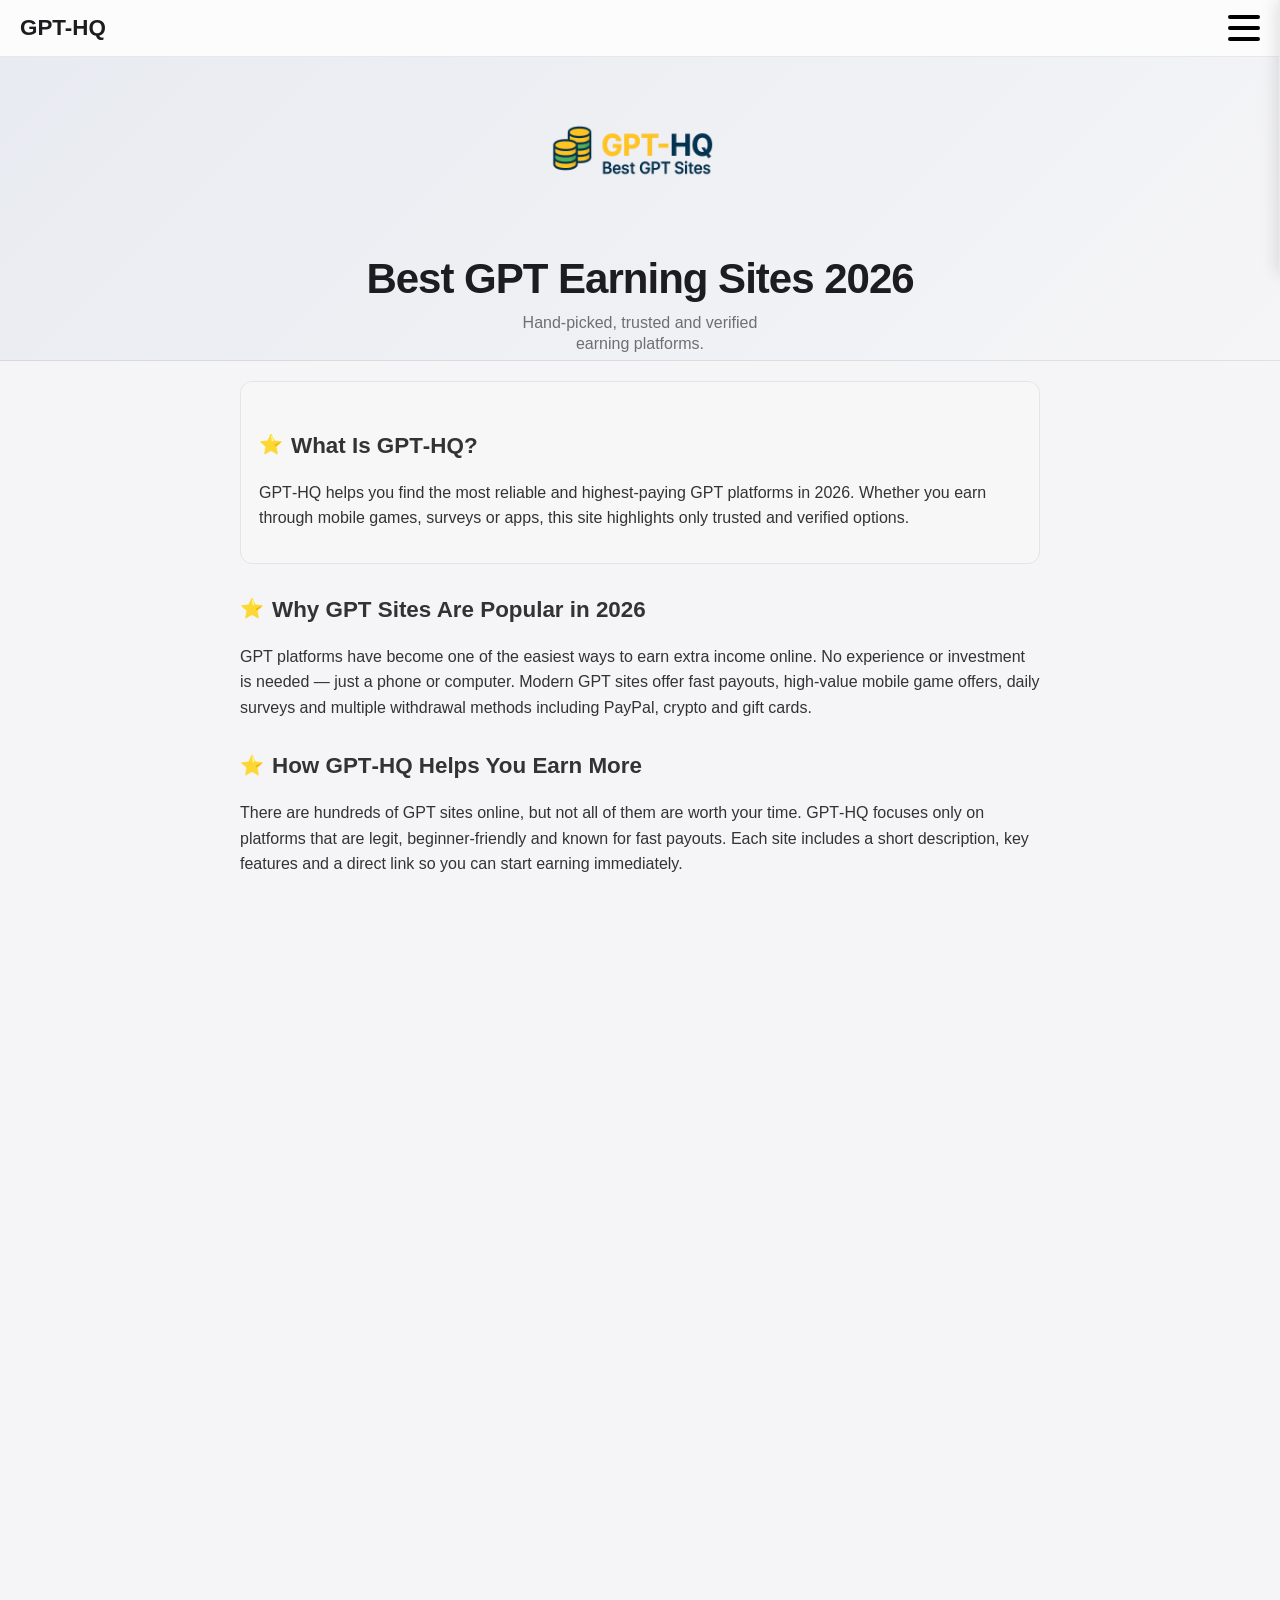
==== index.html @ 4a815fe9 "Update index.html" ====
<!DOCTYPE html>
<html lang="en">
<head>
    <meta charset="UTF-8">
    <meta name="viewport" content="width=device-width, initial-scale=1.0">
    <title>GPT‑HQ – Best GPT Earning Sites 2026</title>

    <!-- SEO META TAGS -->
    <meta name="description" content="Discover the best GPT earning sites of 2026. Compare CashInStyle, Freecash, Gemsloot and other trusted platforms with fast payouts and high rewards.">
    <link rel="canonical" href="https://gpt-hq.org/">

    <!-- OpenGraph -->
    <meta property="og:title" content="GPT‑HQ – Best GPT Earning Sites 2026">
    <meta property="og:description" content="Hand‑picked, trusted and verified GPT platforms with fast payouts and high earning potential.">
    <meta property="og:image" content="https://gpt-hq.org/og-image.PNG">
    <meta property="og:url" content="https://gpt-hq.org/">
    <meta property="og:type" content="website">
    <meta property="og:site_name" content="GPT‑HQ">

    <!-- Twitter / X Card -->
    <meta name="twitter:card" content="summary_large_image">
    <meta name="twitter:title" content="GPT‑HQ – Best GPT Earning Sites 2026">
    <meta name="twitter:description" content="Compare the top GPT earning platforms and start earning today.">
    <meta name="twitter:image" content="https://gpt-hq.org/og-image.PNG">

    <!-- Counter.dev -->
    <script src="https://cdn.counter.dev/script.js"
            data-id="80669e69-a00f-4d47-b67e-f3dfccd90e70"
            data-utcoffset="2"></script>

    <link rel="stylesheet" href="style.css?v=9999">
</head>

<body>

<!-- MOBILE NAV -->
<div class="mobile-nav">
    <div class="nav-header">
        <span class="nav-title">
            <a href="/" style="text-decoration: none; color: inherit;">GPT-HQ</a>
        </span>
        <div class="hamburger" id="hamburger" onclick="toggleMenu()">
            <span></span><span></span><span></span>
        </div>
    </div>

    <div id="sideMenu" class="side-menu">
        <a href="/#sites">Sites</a>
        <a href="/trackingsetup/">Tracking Setup</a>
        <a href="/faq/">FAQ</a>
        <a href="/contact/">Contact</a>
    </div>
</div>


<!-- HEADER -->
<header class="site-header">
    <img src="logo.PNG" alt="GPT-HQ Logo" class="site-logo" width="180" height="180">
    <h1>Best GPT Earning Sites 2026</h1>
    <p>Hand‑picked, trusted and verified earning platforms.</p>
</header>

<section class="seo-text">

    <div class="seo-box">
        <h2>What Is GPT‑HQ?</h2>
        <p>GPT‑HQ helps you find the most reliable and highest‑paying GPT platforms in 2026. Whether you earn through mobile games, surveys or apps, this site highlights only trusted and verified options.</p>
    </div>

    <h2>Why GPT Sites Are Popular in 2026</h2>
    <p>GPT platforms have become one of the easiest ways to earn extra income online. No experience or investment is needed — just a phone or computer. Modern GPT sites offer fast payouts, high‑value mobile game offers, daily surveys and multiple withdrawal methods including PayPal, crypto and gift cards.</p>

    <h2>How GPT‑HQ Helps You Earn More</h2>
    <p>There are hundreds of GPT sites online, but not all of them are worth your time. GPT‑HQ focuses only on platforms that are legit, beginner‑friendly and known for fast payouts. Each site includes a short description, key features and a direct link so you can start earning immediately.</p>

    <h2>Maximize Your Earnings</h2>
    <p>Mobile game offers are the highest‑paying method in 2026. To ensure accurate tracking and avoid missing rewards, check out the <a href="/trackingsetup/">Tracking Setup Guide</a> for iPhone, Android and PC.</p>

</section>


<!-- PLATFORM LIST -->

<section class="platforms" id="sites">


    <!-- CASHINSTYLE -->
    <div class="platform">
        <div class="platform-badge">1</div>
        <div class="favourite-badge">Favourite</div>
        <div class="platform-header">
            <img src="cashinstyle.webp" class="platform-logo" alt="CashInStyle logo" width="120" height="120" loading="lazy">
            <h2>CashInStyle</h2>
        </div>
        <div class="stars">★★★★★ (5/5)</div>
        <p>CashInStyle is a modern GPT platform where users earn money by completing surveys, apps and games.</p>
        <ul>
            <li>Fast payouts — within 24 hours</li>
            <li>Industry-Leading Offerwall Rates</li>
            <li>Low $2 cashout</li>
            <li>PayPal, crypto, gift cards</li>
            <li>Backed by an Active and Supportive Discord Community</li>
        </ul>
        <a href="https://cashinstyle.com/?ref=Kinu" class="cta" target="_blank">Start Earning</a>
    </div>

    <!-- GEMSLOOT -->
    <div class="platform">
        <div class="platform-badge">2</div>
        <div class="platform-header">
            <img src="gemsloot.webp" class="platform-logo" alt="Gemsloot logo" width="120" height="120" loading="lazy">
            <h2>Gemsloot</h2>
        </div>
        <div class="stars">★★★★☆ (4/5)</div>
        <p>Gemsloot offers smooth UI, instant withdrawals and strong earning options.</p>
        <ul>
            <li>Instant withdrawals</li>
            <li>Low $1 cashout threshold</li>
            <li>Surveys, offerwalls & games</li>
            <li>PayPal, crypto, gift cards</li>
        </ul>
        <a href="https://gemsloot.com/?aff=Kinu" class="cta" target="_blank">Start Earning</a>
    </div>

    <!-- EARNLAB -->
    <div class="platform">
        <div class="platform-badge">3</div>
        <div class="favourite-badge" style="background: var(--accent); color: #fff;">+ $0.25 Bonus</div>
        <div class="platform-header">
            <img src="earnlab.webp" class="platform-logo" alt="EarnLab logo" width="120" height="120" loading="lazy">
            <h2>EarnLab</h2>
        </div>
        <div class="stars">★★★★☆ (4/5)</div>
        <p>EarnLab is a clean and modern GPT platform offering fast payouts, reliable tracking and a wide range of earning options.</p>
        <ul>
            <li>$2.50 minimum cashout</li>
            <li>Instant PayPal after first review</li>
            <li>Surveys, apps, offerwalls & boxes</li>
            <li>VIP bonuses for active users</li>
        </ul>
        <a href="https://earnlab.com/r/kinu" class="cta" target="_blank">Start Earning</a>
    </div>

    <!-- FREECASH -->
    <div class="platform">
        <div class="platform-badge">4</div>
        <div class="platform-header">
            <img src="freecash.webp" class="platform-logo" alt="Freecash logo" width="120" height="120" loading="lazy">
            <h2>Freecash</h2>
        </div>
        <div class="stars">★★★★☆ (4/5)</div>
        <p>Freecash is one of the most popular GPT platforms with extremely fast payouts.</p>
        <ul>
            <li>Cashout from just $0.25 in crypto</li>
            <li>Extremely fast — often instant</li>
            <li>Surveys, offers & app installs</li>
            <li>PayPal, Bitcoin, gift cards & more</li>
        </ul>
        <a href="https://freecash.com/r/EXVGN" class="cta" target="_blank">Start Earning</a>
    </div>

    <!-- SPLITDROP -->
    <div class="platform">
        <div class="platform-badge">5</div>
        <div class="platform-header">
            <img src="splitdrop.webp" class="platform-logo" alt="SplitDrop logo" width="120" height="120" loading="lazy">
            <h2>SplitDrop</h2>
        </div>
        <div class="stars">★★★★☆ (4/5)</div>
        <p>SplitDrop rewards users for completing surveys and offerwall tasks with low cashout limits.</p>
        <ul>
            <li>Low cashout threshold</li>
            <li>Surveys & offerwall tasks</li>
            <li>Fast payout processing</li>
            <li>Crypto & gift card rewards</li>
        </ul>
        <a href="https://splitdrop.com/home.html?friend=130186" class="cta" target="_blank">Start Earning</a>
    </div>

    <!-- REWARDXP -->
    <div class="platform">
        <div class="platform-badge">6</div>
        <div class="platform-header">
            <img src="rewardxp.webp" class="platform-logo" alt="RewardXP logo" width="120" height="120" loading="lazy">
            <h2>RewardXP</h2>
        </div>
        <div class="stars">★★★★☆ (4/5)</div>
        <p>RewardXP is a trusted GPT site focused on gaming rewards, surveys and fast crypto payouts.</p>
        <ul>
            <li>Best for gaming & app offers</li>
            <li>Fast crypto payouts</li>
            <li>Low $5 cashout threshold</li>
            <li>PayPal, Bitcoin, gift cards</li>
        </ul>
        <a href="https://www.rewardxp.com/join/1414432" class="cta" target="_blank">Start Earning</a>
    </div>

    <!-- GAIN.GG -->
    <div class="platform">
        <div class="platform-badge">7</div>
        <div class="platform-header">
            <img src="gaingg.webp" class="platform-logo" alt="Gain.gg logo" width="120" height="120" loading="lazy">
            <h2>Gain.gg</h2>
        </div>
        <div class="stars">★★★★☆ (4/5)</div>
        <p>Gain.gg is a long‑running GPT platform known for stable earnings and fast crypto payouts.</p>
        <ul>
            <li>Established & trusted since 2018</li>
            <li>Instant crypto withdrawals</li>
            <li>Surveys, offerwalls & referrals</li>
            <li>Bitcoin, Ethereum, gift cards</li>
        </ul>
        <a href="https://gain.gg/r/115600191155965118631" class="cta" target="_blank">Start Earning</a>
    </div>

    <!-- SPARKVEY -->
    <div class="platform">
        <div class="platform-badge">8</div>
        <div class="platform-header">
            <img src="sparkvey.webp" class="platform-logo" alt="Sparkvey logo" width="120" height="120" loading="lazy">
            <h2>Sparkvey</h2>
        </div>
        <div class="stars">★★★☆☆ (3/5)</div>
        <p>Sparkvey is a growing GPT platform with 11 offerwalls, a very low cashout threshold and a wide range of payout options.</p>
        <ul>
            <li>Ultra-low $0.25 cashout</li>
            <li>Payouts within ~10 hours</li>
            <li>11 offerwalls + affiliate system</li>
            <li>PayPal, crypto, gift cards & game currencies</li>
        </ul>
        <a href="https://sparkvey.com?ref=kinu" class="cta" target="_blank">Start Earning</a>
    </div>

</section>

<!-- FOOTER -->
<footer>
    © <span id="year"></span> GPT‑HQ — All rights reserved.
    <br>
    <a href="/terms/" style="color: var(--text-muted); text-decoration: none;">Terms & Privacy</a>
</footer>

<script src="script.js" defer></script>
</body>
</html>
---- style.css ----
html, body {
    height: 100%;
}

/* GLOBAL */
html, body {
    overflow-x: hidden;
    width: 100%;
    margin: 0;
    padding: 0;
}

html { scroll-behavior: smooth; }

/* Apple color palette */
:root {
    --accent: #0071e3;
    --accent-hover: #0a84ff;
    --gold: #d4af37;

    --bg: #f5f5f7;
    --card: rgba(255,255,255,0.75);
    --text: #1d1d1f;
    --text-muted: #6e6e73;
    --border: rgba(0,0,0,0.08);
    --shadow: 0 8px 20px rgba(0,0,0,0.08);
}

body {
    margin: 0;
    font-family: -apple-system, BlinkMacSystemFont, "SF Pro Display", "SF Pro Text", sans-serif;
    background: var(--bg);
    color: var(--text);
    overflow-x: hidden;
}

/* NAVIGATION */
nav, .mobile-nav {
    background: rgba(255,255,255,0.7);
    backdrop-filter: blur(20px);
    border-bottom: 1px solid var(--border);
    padding: 15px 20px;
    position: sticky;
    top: 0;
    z-index: 999;
}

nav a {
    color: var(--accent);
    text-decoration: none;
    font-weight: 600;
    transition: 0.2s ease;
}

nav a:hover {
    color: var(--accent-hover);
}

/* NAV HEADER */
.nav-header {
    display: flex;
    justify-content: space-between;
    align-items: center;
}

.nav-title {
    font-size: 1.4em;
    font-weight: 600;
    color: var(--text);
}

/* HAMBURGER ICON */
.hamburger {
    width: 32px;
    height: 26px;
    display: flex;
    flex-direction: column;
    justify-content: space-between;
    cursor: pointer;
    z-index: 2000;
}

.hamburger span {
    height: 4px;
    background: #000 !important;
    border-radius: 4px;
    transition: 0.3s ease;
}

.hamburger.active span:nth-child(1) {
    transform: translateY(11px) rotate(45deg);
}

.hamburger.active span:nth-child(2) {
    opacity: 0;
}

.hamburger.active span:nth-child(3) {
    transform: translateY(-11px) rotate(-45deg);
}

/* SIDE MENU */
.side-menu {
    position: fixed;
    top: 0;
    right: -220px;
    width: 220px;
    background: #ffffff;
    border-left: 1px solid var(--border);
    box-shadow: -4px 0 15px rgba(0,0,0,0.1);
    display: flex;
    flex-direction: column;
    padding-top: 70px;
    padding-bottom: 0;
    transition: right 0.35s ease;
    z-index: 1500;
}

.side-menu.active {
    right: 0;
}

.side-menu a {
    padding: 16px 20px;
    color: var(--text);
    text-decoration: none;
    border-bottom: 1px solid var(--border);
    font-weight: 500;
    background: transparent !important;
    transition: 0.2s ease;
    display: block;
    width: 100%;
}

.side-menu a:hover {
    background: rgba(0,0,0,0.05) !important;
}

.side-menu a.active {
    background: rgba(0,0,0,0.05) !important;
    border-left: 4px solid var(--accent);
    font-weight: 600;
    color: var(--accent) !important;
}

/* HEADER (background only) */
header {
    text-align: center;
    padding: 60px 20px;
    background: linear-gradient(135deg, #e8ebf1, #f5f5f7);
    border-bottom: 1px solid var(--border);
}

header h1 {
    font-size: 42px;
    font-weight: 800;
    letter-spacing: -1px;
    color: var(--text);
    margin-bottom: 10px;
}

header p {
    font-size: 18px;
    color: var(--text-muted);
}

/* PLATFORM CARDS */
.platforms {
    max-width: 900px;
    margin: 20px auto 40px;
    padding: 0 20px;
    display: flex;
    flex-direction: column;
    gap: 35px;
}

.platform {
    position: relative;
    background: var(--card);
    backdrop-filter: blur(20px);
    border-radius: 18px;
    padding: 30px;
    border: 1px solid var(--border);
    box-shadow: var(--shadow);
    transition: 0.25s ease;
}

.platform:hover {
    transform: translateY(-4px);
    box-shadow: 0 12px 28px rgba(0,0,0,0.12);
}

.platform h2 {
    margin: 0;
    padding: 0;
    font-size: 1.8em;
    color: var(--accent);
    font-weight: 600;
    line-height: 1.1;
}

/* STAR RATINGS */
.stars {
    font-size: 1.2em;
    color: #f5b301;
    margin: 5px 0 15px;
    font-weight: bold;
}

/* BADGES */
.platform-badge {
    position: absolute;
    top: -15px;
    left: -15px;
    background: var(--accent);
    color: #fff;
    width: 42px;
    height: 42px;
    border-radius: 50%;
    display: flex;
    justify-content: center;
    align-items: center;
    font-weight: bold;
}

.favourite-badge {
    position: absolute;
    top: -15px;
    right: -15px;
    background: var(--gold);
    color: #000;
    padding: 10px 18px;
    border-radius: 50px;
    font-weight: bold;
}

/* CTA BUTTON */
.cta {
    display: inline-block;
    margin-top: 18px;
    padding: 12px 25px;
    background: var(--accent);
    color: #fff;
    font-weight: 600;
    border-radius: 12px;
    text-decoration: none;
    transition: 0.2s ease;
}

.cta:hover {
    background: var(--accent-hover);
    transform: translateY(-2px);
}

/* FAQ + GUIDES WRAPPERS */
.section-wrapper {
    max-width: 900px;
    margin: 40px auto;
    padding: 0 20px;
}

/* FAQ ITEMS */
.faq-item {
    background: var(--card);
    backdrop-filter: blur(20px);
    border-radius: 14px;
    border: 1px solid var(--border);
    padding: 20px;
    box-shadow: var(--shadow);
}

.faq-item h3 {
    margin: 0 0 10px;
    color: var(--accent);
    font-weight: 600;
}

/* GUIDES */
.guide-block {
    background: var(--card);
    backdrop-filter: blur(20px);
    border-radius: 14px;
    border: 1px solid var(--border);
    margin-bottom: 15px;
    padding: 15px;
    box-shadow: var(--shadow);
}

.guide-block summary {
    cursor: pointer;
    font-weight: 600;
    color: var(--accent);
}

.guide-block summary::marker {
    display: none;
}

.guide-block p, .guide-block ul {
    color: var(--text-muted);
}

/* CONTACT FORM */
.contact-form {
    max-width: 500px;
    margin: 40px auto;
    padding: 20px;
    background: var(--card);
    backdrop-filter: blur(20px);
    border-radius: 14px;
    border: 1px solid var(--border);
    box-shadow: var(--shadow);
}

.contact-form label {
    display: block;
    margin-top: 15px;
    color: var(--text);
}

.contact-form input,
.contact-form textarea {
    width: 100%;
    padding: 12px;
    margin-top: 5px;
    border-radius: 10px;
    background: rgba(255,255,255,0.6);
    border: 1px solid var(--border);
    color: var(--text);
}

.contact-form button {
    margin-top: 20px;
    width: 100%;
    padding: 14px;
    background: var(--accent);
    color: #fff;
    border: none;
    border-radius: 12px;
    font-weight: 600;
    transition: 0.2s ease;
}

.contact-form button:hover {
    background: var(--accent-hover);
    transform: translateY(-2px);
}

/* BACK TO TOP BUTTON */
#backToTop {
    position: fixed;
    bottom: 25px;
    right: 25px;
    background: var(--accent);
    color: #fff;
    padding: 12px 18px;
    border-radius: 50px;
    font-weight: 600;
    text-decoration: none;
    box-shadow: var(--shadow);
    transition: 0.2s ease;
}

#backToTop:hover {
    background: var(--accent-hover);
    transform: translateY(-2px);
}

/* FOOTER */
footer {
    text-align: center;
    padding: 20px;
    color: var(--text-muted);
}

.nav-title a {
    transition: transform 0.15s ease;
    display: inline-block;
}

.nav-title a:hover {
    transform: scale(1.08);
}

/* CLEAN + FINAL LOGO SYSTEM */
.site-header {
    text-align: center;
    padding: 20px 20px 5px;
}

.site-logo {
    height: 150px;
    max-width: 100%;
    object-fit: contain;
    display: block;
    margin: 0 auto 2px;
}

@media (max-width: 600px) {
    .site-logo {
        height: 130px;
        margin-bottom: 1px;
    }
}

.site-header p {
    max-width: 260px;
    margin: 0 auto;
    font-size: 16px;
    line-height: 1.3;
}

/* PLATFORM LOGO + TITLE ALIGNMENT FIX */
.platform-header {
    display: flex;
    align-items: center;
    gap: 12px;
    margin-bottom: 12px;
}

.platform-logo {
    width: 42px;
    height: 42px;
    object-fit: contain;
    border-radius: 8px;
    flex-shrink: 0;
}

.platform-header h2 {
    margin: 0;
    padding: 0;
    line-height: 1.1;
    display: flex;
    align-items: center;
}

.accordion {
  max-width: 800px;
  margin: 2rem auto;
  font-family: Arial, sans-serif;
}

.accordion-item {
  border: 1px solid #ddd;
  border-radius: 6px;
  margin-bottom: 0.75rem;
  background: #ffffff;
  overflow: hidden;
  transition: border-color 0.2s ease;
}

.accordion-item.active {
  border-color: #bbb;
}

.accordion-header {
  width: 100%;
  padding: 1rem;
  font-size: 1rem;
  font-weight: 600;
  background: #f7f7f7;
  border: none;
  cursor: pointer;
  display: flex;
  justify-content: space-between;
  align-items: center;
  text-align: left;
  transition: background 0.2s ease;
}

.accordion-header:hover {
  background: #f0f0f0;
}

.accordion-icon {
  font-size: 1.2rem;
  font-weight: 700;
  transition: transform 0.25s ease;
}

.accordion-item.active .accordion-icon {
  transform: rotate(45deg);
}

.accordion-content {
  max-height: 0;
  overflow: hidden;
  padding: 0 1rem;
  transition: max-height 0.25s ease, padding 0.25s ease;
}

.accordion-item.active .accordion-content {
  padding: 0.75rem 1rem 1rem;
  max-height: none;
}


.accordion-content p,
.accordion-content ul {
  margin: 0.5rem 0;
}

.accordion-content ul {
  padding-left: 1.2rem;
}

#sites {
    scroll-margin-top: 140px;
}
/* Improve SEO text section */
.seo-text {
    max-width: 800px;
    margin: 0 auto;
    padding: 20px 18px;
    line-height: 1.6;
    color: #333;
}

.seo-text h2 {
    font-size: 1.4rem;
    margin-top: 28px;
    margin-bottom: 10px;
    display: flex;
    align-items: center;
    gap: 8px;
}

.seo-text h2::before {
    content: "⭐";
    font-size: 1.2rem;
}

.seo-text p {
    margin-bottom: 14px;
    font-size: 1rem;
}

/* Optional soft background box */
.seo-box {
    background: #f7f7f7;
    padding: 18px;
    border-radius: 12px;
    margin-bottom: 20px;
    border: 1px solid #e5e5e5;
}
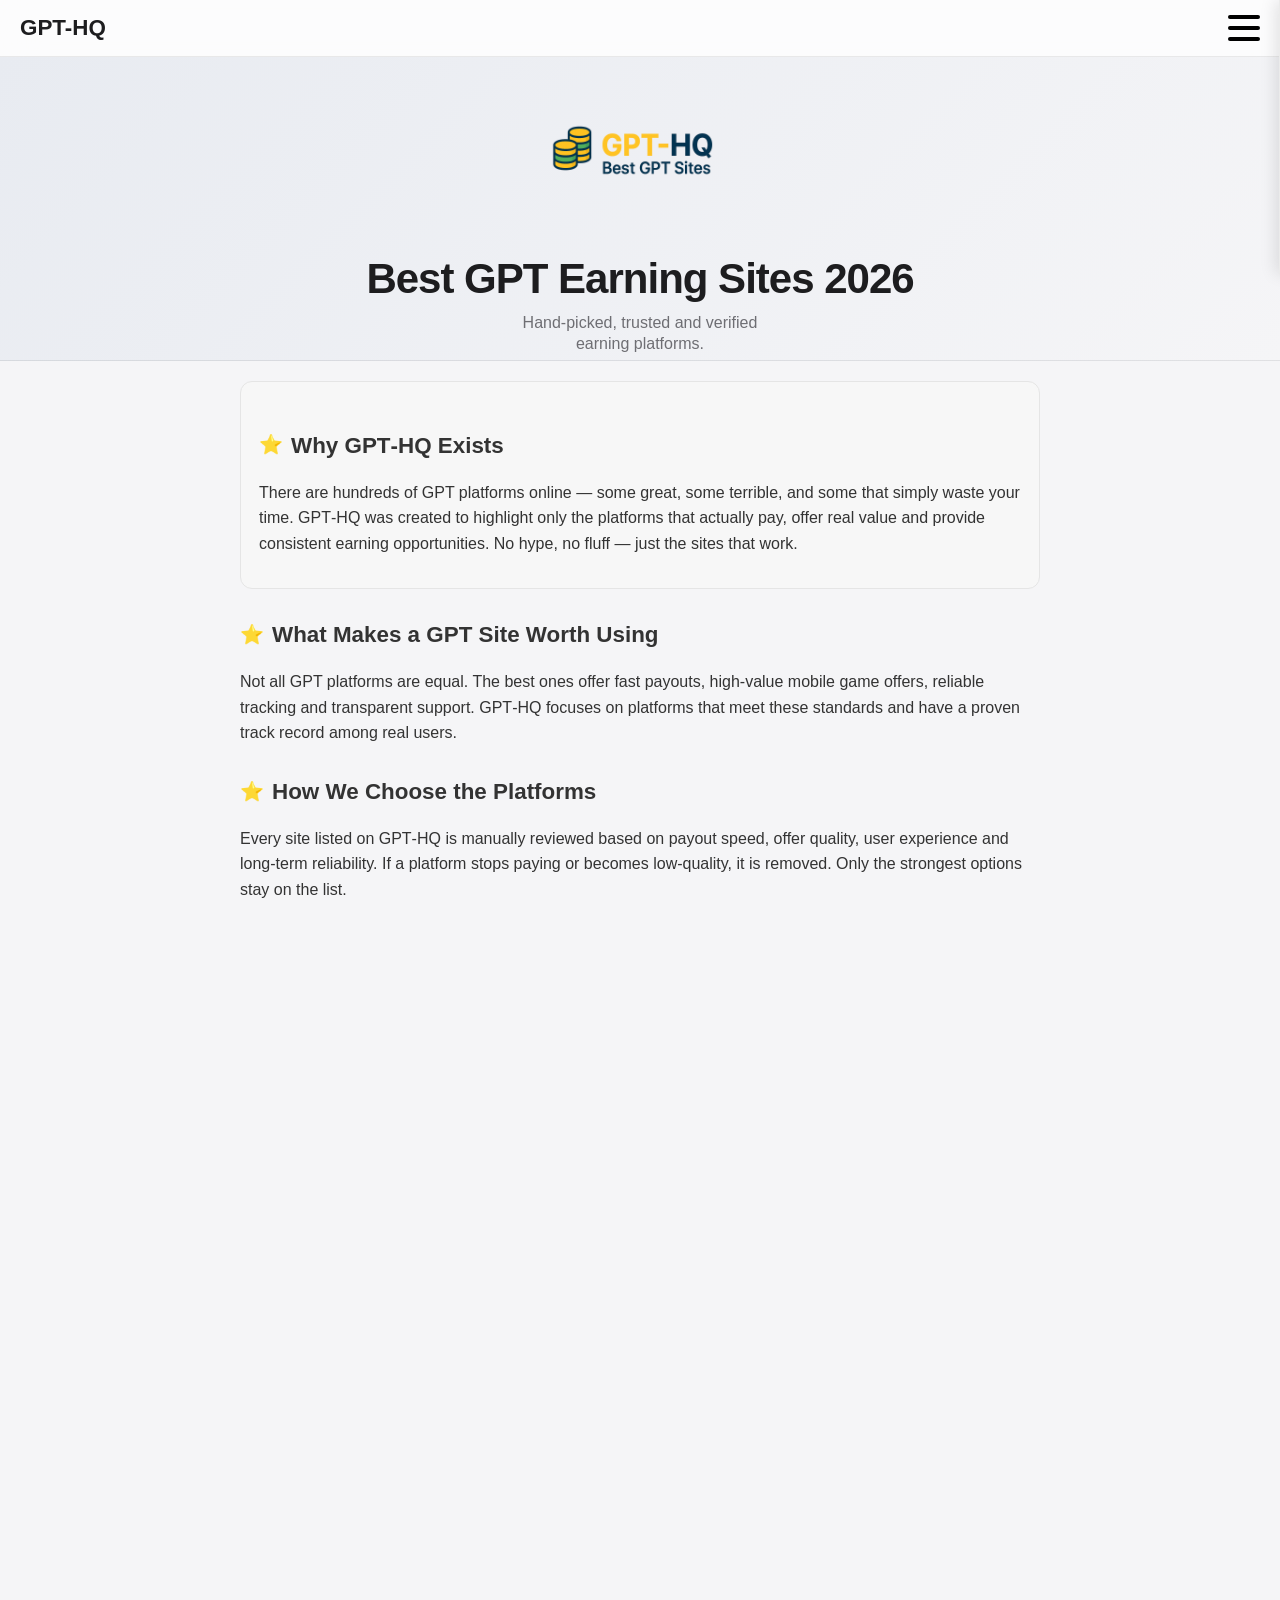
==== commit 8d9e07fb: "Update index.html" ====
--- a/index.html
+++ b/index.html
@@ -23,15 +23,142 @@
     <meta name="twitter:description" content="Compare the top GPT earning platforms and start earning today.">
     <meta name="twitter:image" content="https://gpt-hq.org/og-image.PNG">
 
-    <!-- Counter.dev -->
-    <script src="https://cdn.counter.dev/script.js"
-            data-id="80669e69-a00f-4d47-b67e-f3dfccd90e70"
-            data-utcoffset="2"></script>
-
+    <!-- Stylesheet -->
     <link rel="stylesheet" href="style.css?v=9999">
+
+    <!-- BreadcrumbList schema -->
+    <script type="application/ld+json">
+    {
+      "@context": "https://schema.org",
+      "@type": "BreadcrumbList",
+      "itemListElement": [
+        {
+          "@type": "ListItem",
+          "position": 1,
+          "name": "Home",
+          "item": "https://gpt-hq.org/"
+        }
+      ]
+    }
+    </script>
+
+    <!-- WebSite schema (helps Google understand your site structure) -->
+    <script type="application/ld+json">
+{
+  "@context": "https://schema.org",
+  "@type": "WebPage",
+  "name": "GPT-HQ – Best GPT Sites 2026",
+  "inLanguage": "en",
+
+  "alternateName": [
+    "Siti GPT Legittimi 2026",
+    "Sitios GPT Confiables 2026",
+    "Sites GPT Confiáveis 2026",
+    "Melhores Sites GPT 2026",
+    "Mejores Sitios GPT 2026",
+    "Beste GPT Seiten 2026",
+    "Meilleurs Sites GPT 2026",
+    "Legit GPT Sites 2026",
+    "Top GPT Verdien Seiten 2026",
+    "Siti per Guadagnare Online 2026",
+    "Plataformas GPT Confiables 2026",
+    "Plataformas GPT Seguras 2026",
+    "Plataformas GPT de Alta Confiança",
+    "GPT Kazanç Siteleri 2026",
+    "أفضل مواقع GPT 2026",
+    "Лучшие GPT сайты 2026",
+    "Najlepsze Strony GPT 2026",
+    "Legit GPT Websites Worldwide",
+
+    "Parhaat GPT-sivustot 2026",
+    "Luotettavat GPT-sivustot",
+    "GPT-sivustot joilla tienaa",
+    "Parhaat rahaa tienaavat sivustot",
+    "GPT ansaintasivustot 2026"
+  ],
+
+  "description": "Best GPT earning sites 2026. Trusted, safe and high-paying platforms. Compare CashInStyle, Freecash, Gemsloot and other verified GPT sites with fast payouts, global availability, mobile support and real user reviews.",
+
+  "about": [
+    "GPT earning sites",
+    "legit GPT platforms",
+    "trusted GPT websites",
+    "earn money online by playing games",
+    "fast payout GPT sites",
+    "international GPT earning",
+    "GPT sites with PayPal",
+    "GPT sites with crypto payouts",
+    "best GPT sites for beginners",
+    "safe GPT platforms 2026",
+    "high-paying GPT tasks",
+    "global GPT earning opportunities",
+    "GPT sites available worldwide",
+    "GPT sites with mobile support",
+    "GPT sites with instant withdrawals",
+    "GPT sites with low minimum cashout",
+    "GPT sites for gaming rewards",
+    "GPT sites for surveys and offers",
+
+    "parhaat GPT sivustot",
+    "luotettavat GPT sivustot",
+    "GPT sivustot joilla tienaa rahaa",
+    "rahanteko netissä",
+    "ansaitse rahaa pelaamalla",
+    "nopeat kotiutukset GPT",
+    "GPT sivustot suomalaisille",
+    "GPT sivustot euroopassa",
+    "GPT sivustot ilman riskiä"
+  ],
+
+  "keywords": [
+    "best gpt sites",
+    "legit gpt sites",
+    "trusted gpt platforms",
+    "gpt earning 2026",
+    "earn money online",
+    "gpt games earn money",
+    "freecash alternatives",
+    "cashinstyle review",
+    "gemsloot legit",
+    "gpt sites worldwide",
+    "gpt sites europe",
+    "gpt sites usa",
+    "gpt sites finland",
+    "gpt sites brazil",
+    "gpt sites italy",
+    "gpt sites spain",
+    "gpt sites portugal",
+    "gpt sites germany",
+    "gpt sites france",
+
+    "parhaat gpt sivustot",
+    "gpt sivustot suomi",
+    "gpt ansainta",
+    "ansaitse rahaa netissä",
+    "luotettavat gpt sivustot",
+    "gpt kotiutus paypal",
+    "gpt kotiutus crypto"
+  ]
+}
+</script>
+
+
+    <!-- Organization schema (THIS makes your logo appear in Google results) -->
+    <script type="application/ld+json">
+    {
+      "@context": "https://schema.org",
+      "@type": "Organization",
+      "name": "GPT-HQ",
+      "url": "https://gpt-hq.org/",
+      "logo": "https://gpt-hq.org/logo.PNG",
+      "sameAs": []
+    }
+    </script>
+
 </head>
 
 <body>
+
 
 <!-- MOBILE NAV -->
 <div class="mobile-nav">
@@ -63,20 +190,21 @@
 <section class="seo-text">
 
     <div class="seo-box">
-        <h2>What Is GPT‑HQ?</h2>
-        <p>GPT‑HQ helps you find the most reliable and highest‑paying GPT platforms in 2026. Whether you earn through mobile games, surveys or apps, this site highlights only trusted and verified options.</p>
-    </div>
-
-    <h2>Why GPT Sites Are Popular in 2026</h2>
-    <p>GPT platforms have become one of the easiest ways to earn extra income online. No experience or investment is needed — just a phone or computer. Modern GPT sites offer fast payouts, high‑value mobile game offers, daily surveys and multiple withdrawal methods including PayPal, crypto and gift cards.</p>
-
-    <h2>How GPT‑HQ Helps You Earn More</h2>
-    <p>There are hundreds of GPT sites online, but not all of them are worth your time. GPT‑HQ focuses only on platforms that are legit, beginner‑friendly and known for fast payouts. Each site includes a short description, key features and a direct link so you can start earning immediately.</p>
-
-    <h2>Maximize Your Earnings</h2>
-    <p>Mobile game offers are the highest‑paying method in 2026. To ensure accurate tracking and avoid missing rewards, check out the <a href="/trackingsetup/">Tracking Setup Guide</a> for iPhone, Android and PC.</p>
+        <h2>Why GPT‑HQ Exists</h2>
+        <p>There are hundreds of GPT platforms online — some great, some terrible, and some that simply waste your time. GPT‑HQ was created to highlight only the platforms that actually pay, offer real value and provide consistent earning opportunities. No hype, no fluff — just the sites that work.</p>
+    </div>
+
+    <h2>What Makes a GPT Site Worth Using</h2>
+    <p>Not all GPT platforms are equal. The best ones offer fast payouts, high‑value mobile game offers, reliable tracking and transparent support. GPT‑HQ focuses on platforms that meet these standards and have a proven track record among real users.</p>
+
+    <h2>How We Choose the Platforms</h2>
+    <p>Every site listed on GPT‑HQ is manually reviewed based on payout speed, offer quality, user experience and long‑term reliability. If a platform stops paying or becomes low‑quality, it is removed. Only the strongest options stay on the list.</p>
+
+    <h2>Want to Earn More?</h2>
+    <p>Mobile game offers are the highest‑paying method in 2026 — but only if tracking works correctly. To avoid missing rewards, check the <a href="/trackingsetup/">Tracking Setup Guide</a> for iPhone, Android and PC.</p>
 
 </section>
+
 
 
 <!-- PLATFORM LIST -->
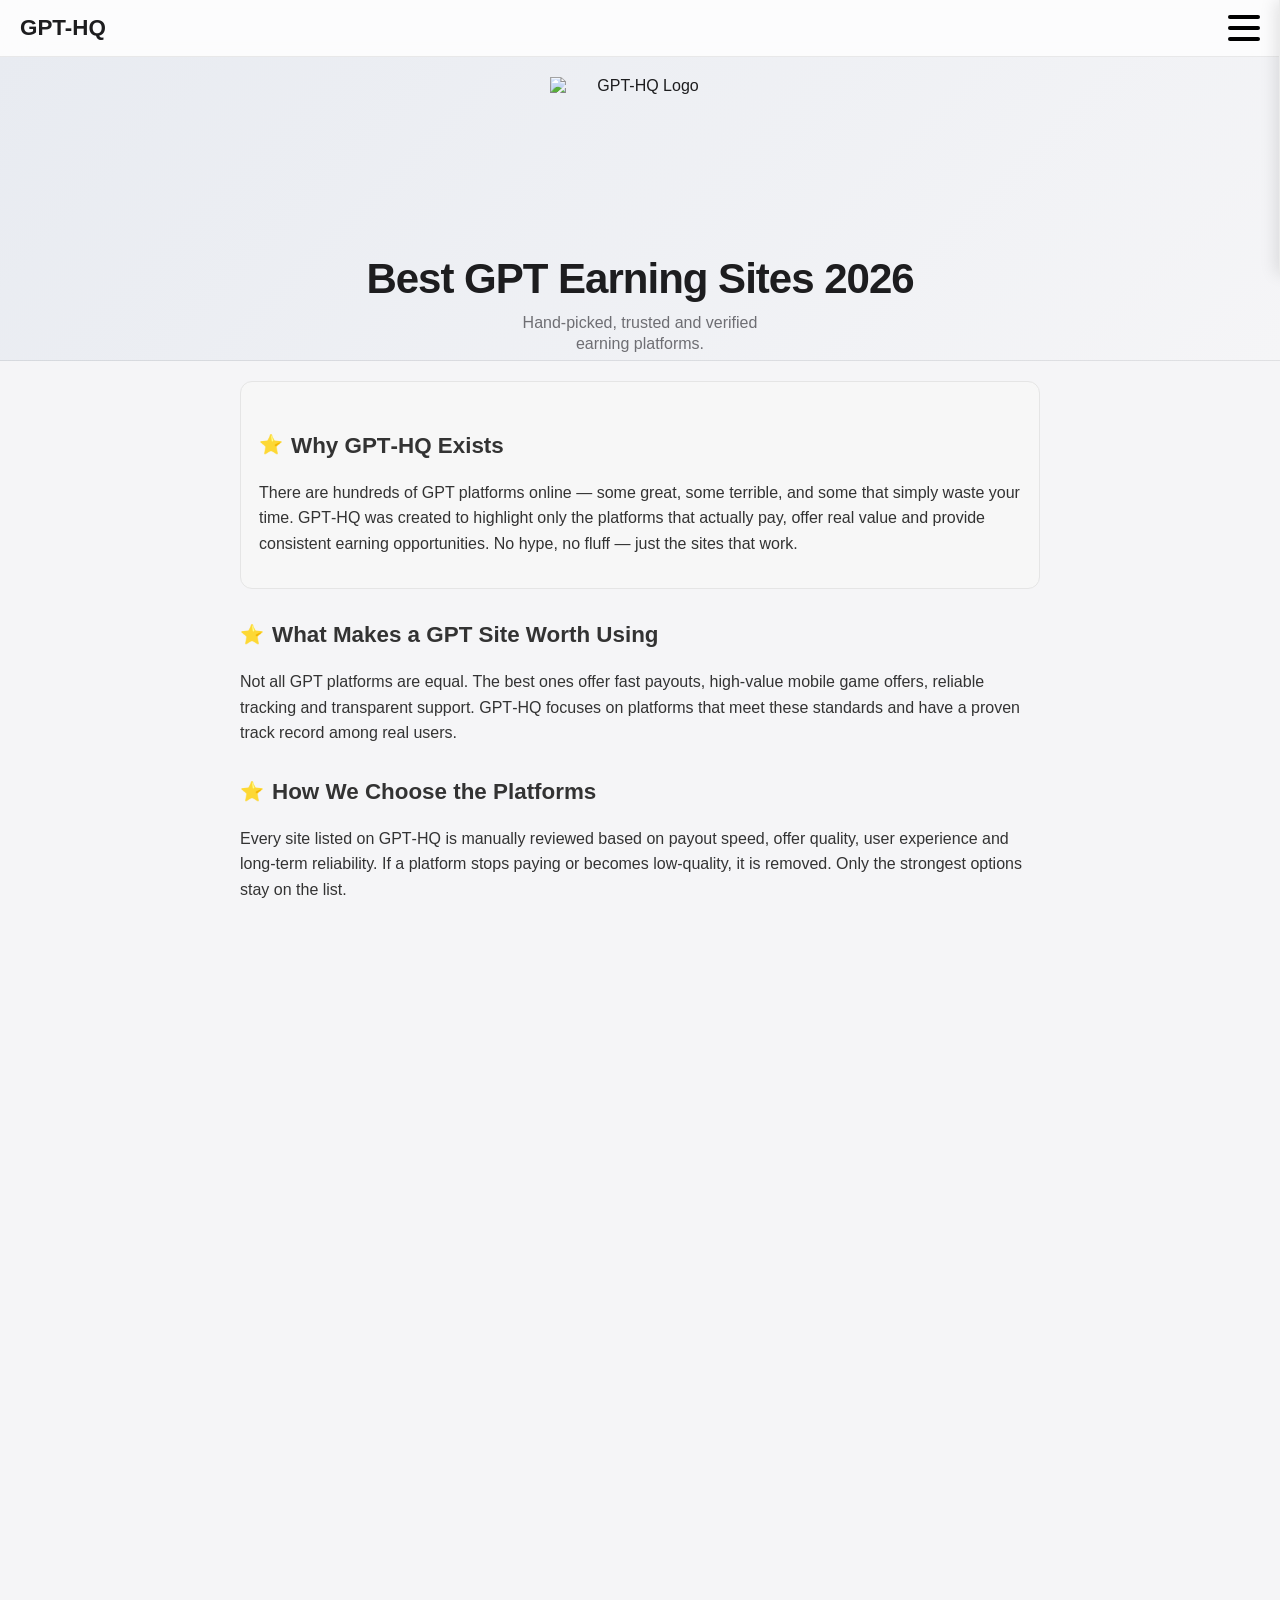
==== commit 07bf3731: "Update index.html" ====
--- a/index.html
+++ b/index.html
@@ -182,7 +182,7 @@
 
 <!-- HEADER -->
 <header class="site-header">
-    <img src="logo.PNG" alt="GPT-HQ Logo" class="site-logo" width="180" height="180">
+    <img src="gpthqlogo.PNG" alt="GPT-HQ Logo" class="site-logo" width="180" height="180">
     <h1>Best GPT Earning Sites 2026</h1>
     <p>Hand‑picked, trusted and verified earning platforms.</p>
 </header>
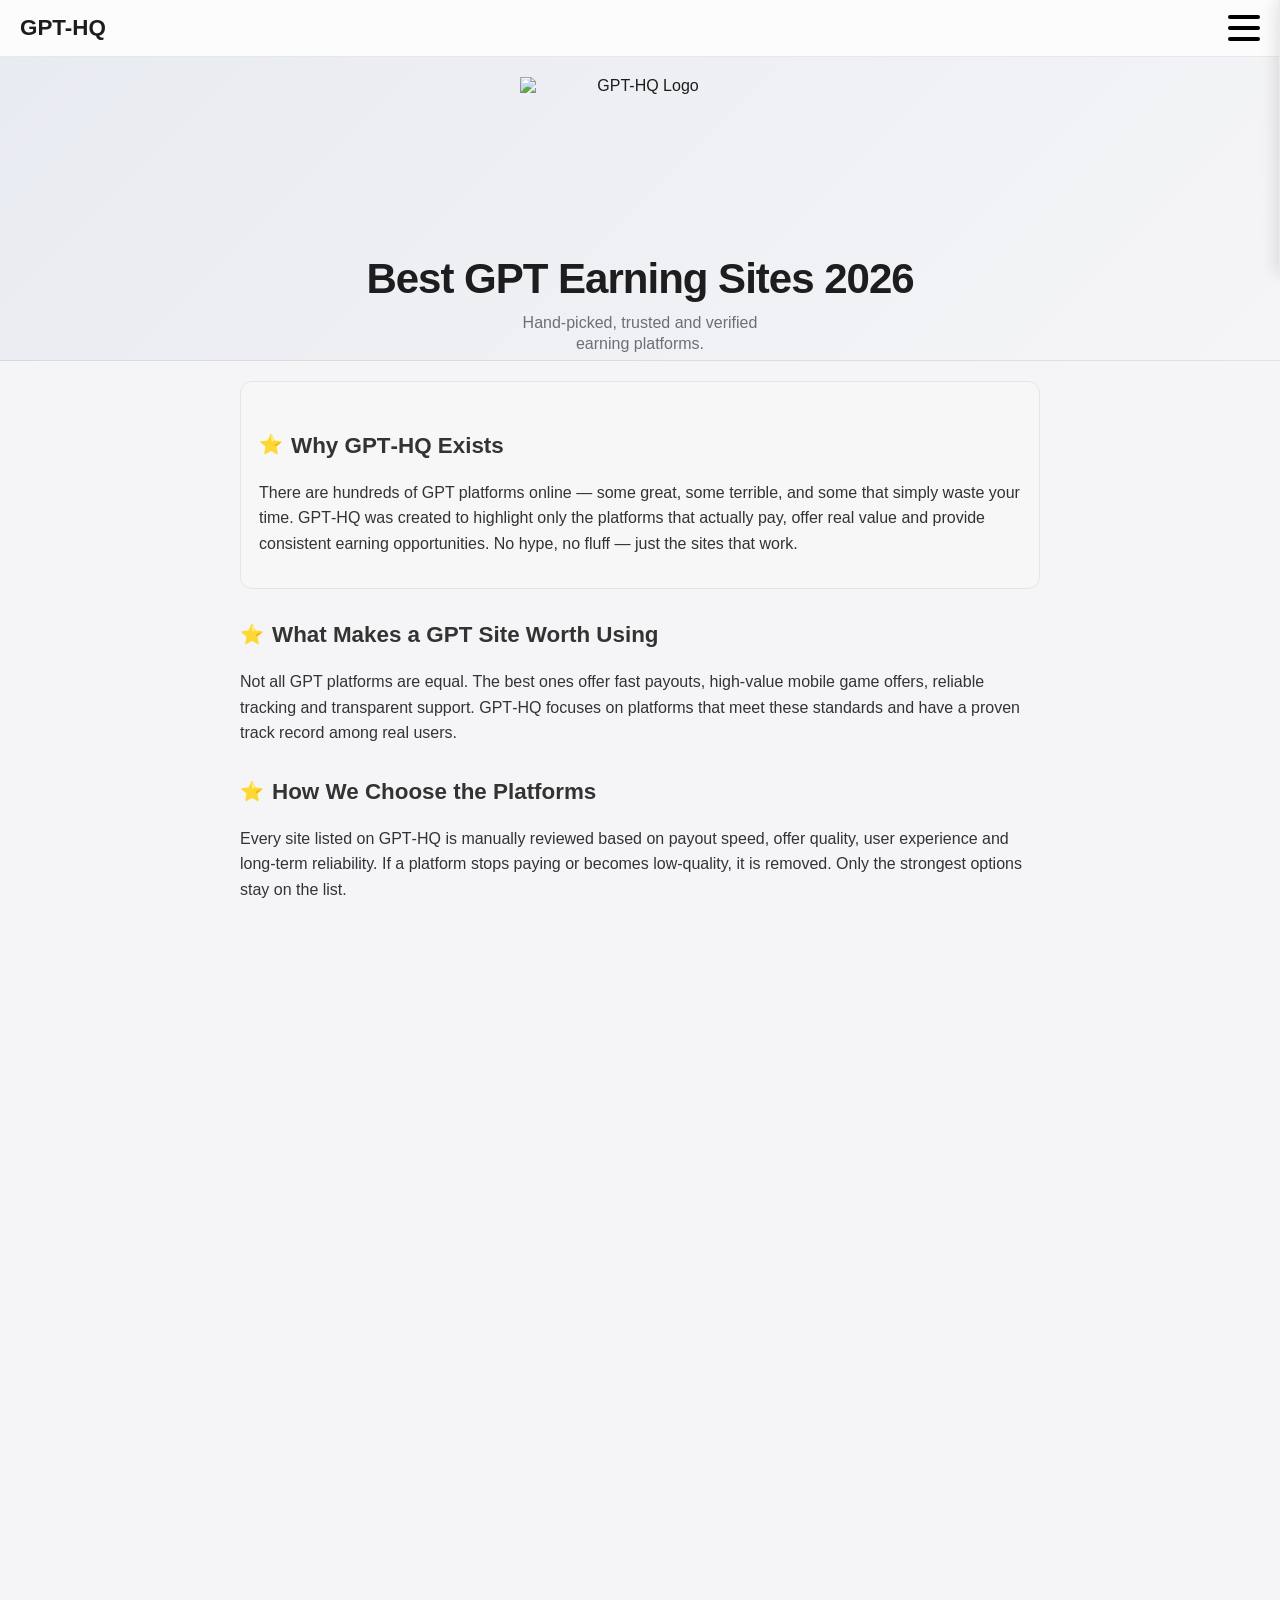
==== commit 5eb283c6: "Change logo dimensions in site header Updated logo image dimensions in the header." ====
--- a/index.html
+++ b/index.html
@@ -182,7 +182,7 @@
 
 <!-- HEADER -->
 <header class="site-header">
-    <img src="gpthqlogo.PNG" alt="GPT-HQ Logo" class="site-logo" width="180" height="180">
+    <img src="gpthqlogo.PNG" alt="GPT-HQ Logo" class="site-logo" width="240" height="auto">
     <h1>Best GPT Earning Sites 2026</h1>
     <p>Hand‑picked, trusted and verified earning platforms.</p>
 </header>
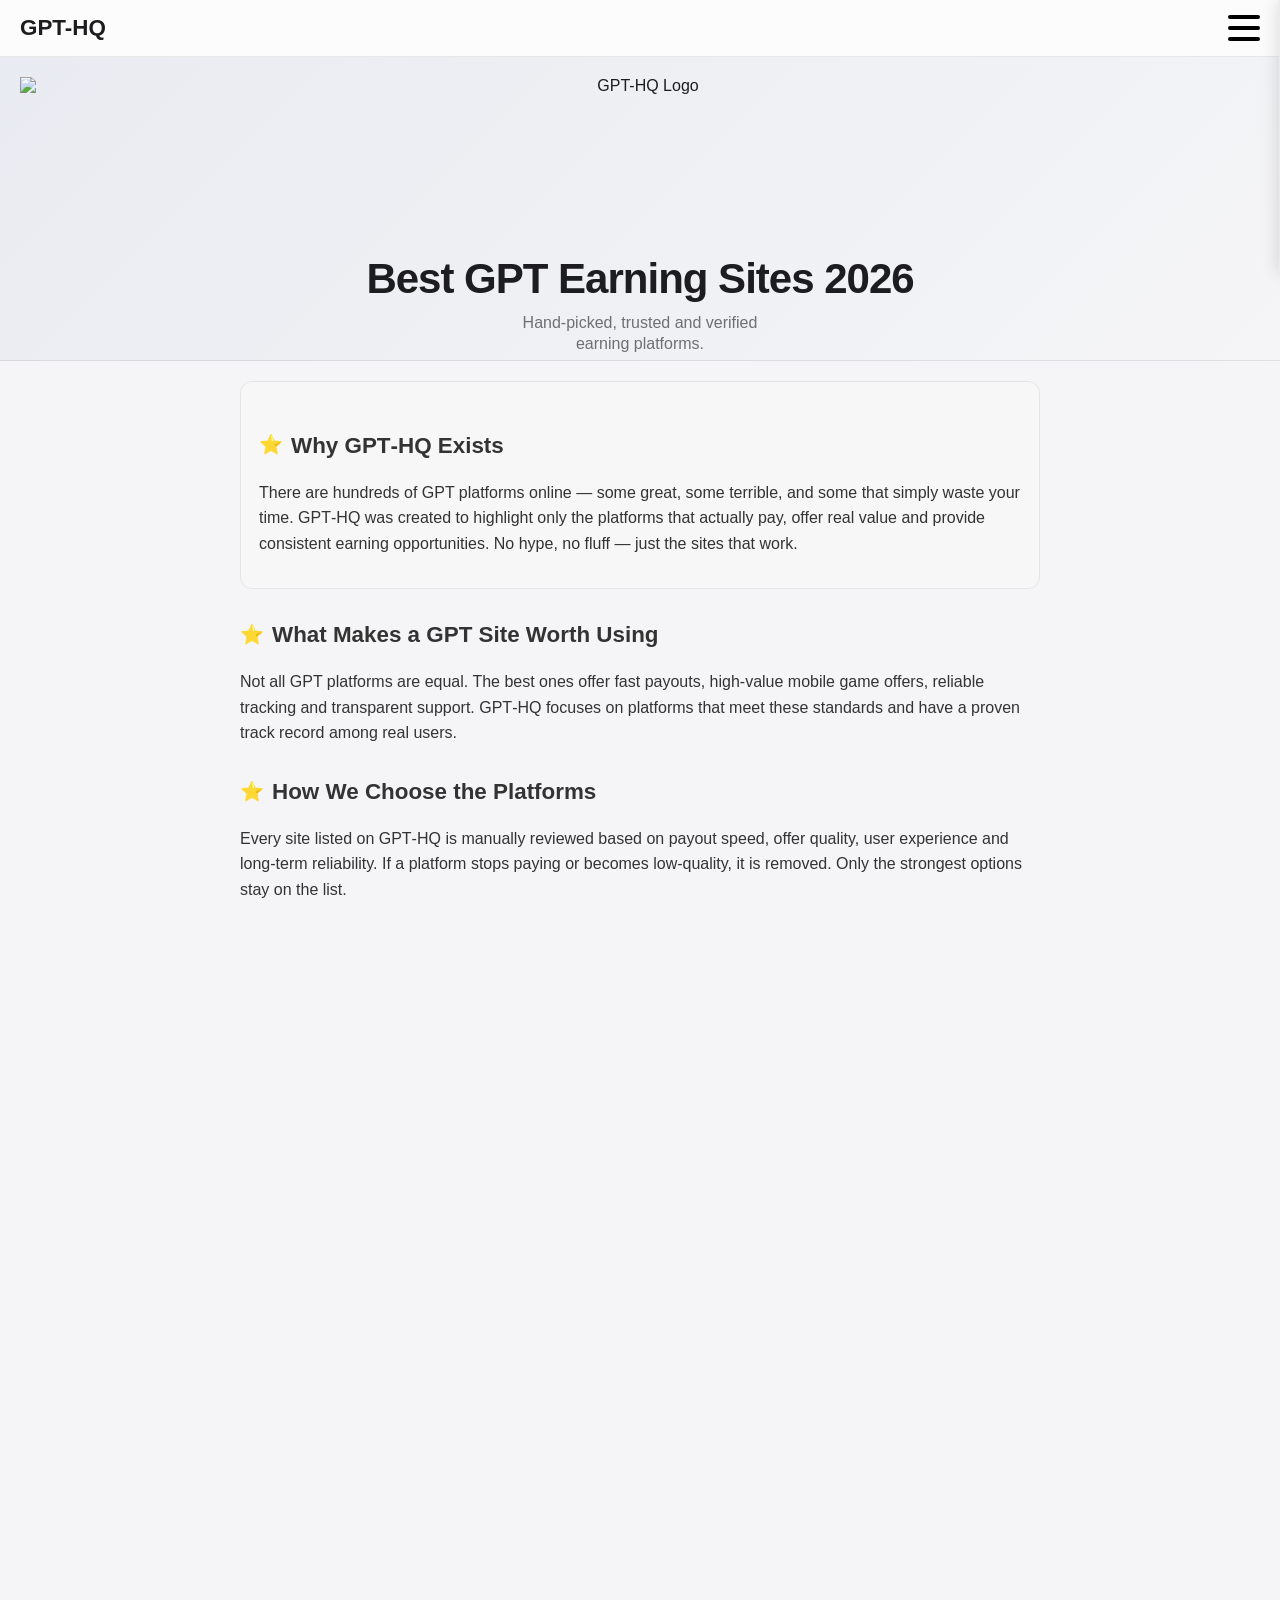
==== commit 1825d128: "Add site title div to header in index.html" ====
--- a/index.html
+++ b/index.html
@@ -182,10 +182,13 @@
 
 <!-- HEADER -->
 <header class="site-header">
-    <img src="gpthqlogo.PNG" alt="GPT-HQ Logo" class="site-logo" width="240" height="auto">
+  <img src="gpthqlogo.PNG" alt="GPT-HQ Logo" class="site-logo">
+  <div class="site-title">
     <h1>Best GPT Earning Sites 2026</h1>
     <p>Hand‑picked, trusted and verified earning platforms.</p>
+  </div>
 </header>
+
 
 <section class="seo-text">
 
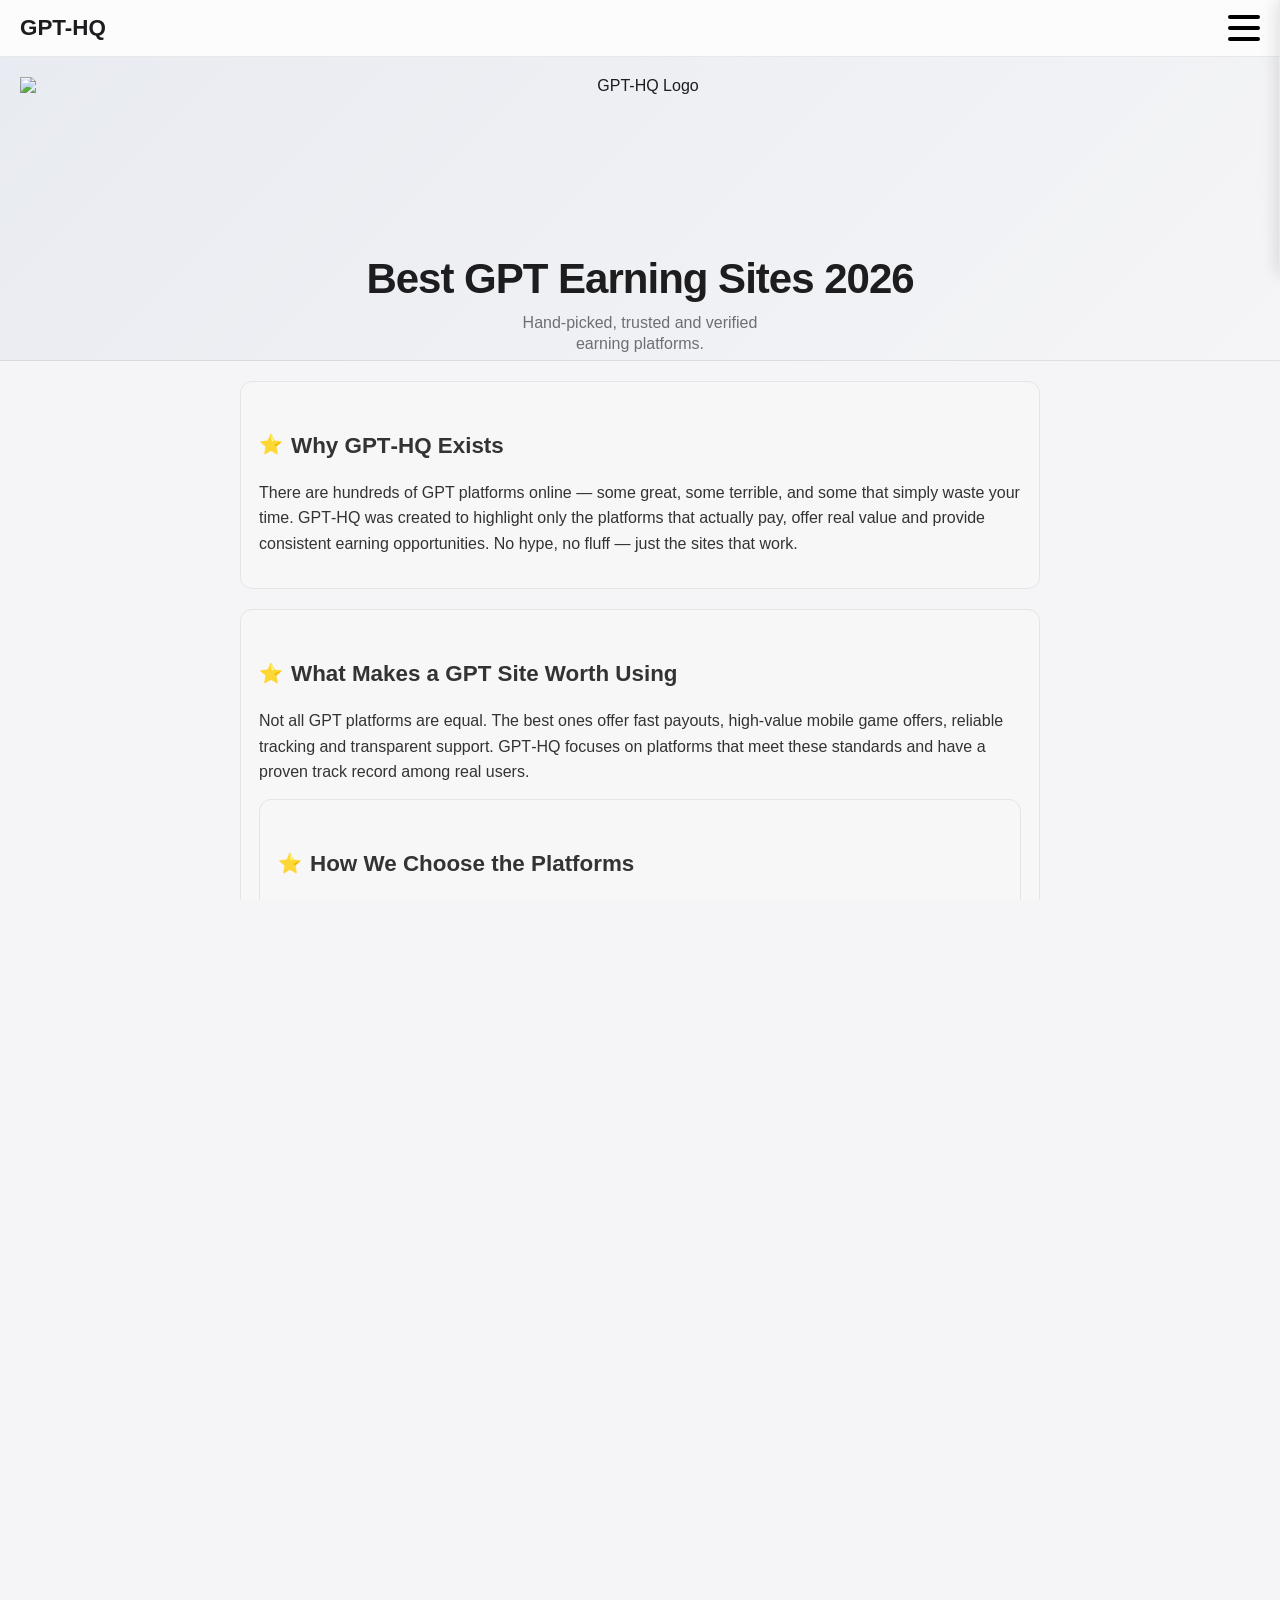
==== commit cb646302: "Update index.html" ====
--- a/index.html
+++ b/index.html
@@ -183,11 +183,11 @@
 <!-- HEADER -->
 <header class="site-header">
   <img src="gpthqlogo.PNG" alt="GPT-HQ Logo" class="site-logo">
-  <div class="site-title">
-    <h1>Best GPT Earning Sites 2026</h1>
-    <p>Hand‑picked, trusted and verified earning platforms.</p>
-  </div>
+
+  <h1 class="site-main-title">Best GPT Earning Sites 2026</h1>
+  <p class="site-subtitle">Hand‑picked, trusted and verified earning platforms.</p>
 </header>
+
 
 
 <section class="seo-text">
@@ -196,13 +196,15 @@
         <h2>Why GPT‑HQ Exists</h2>
         <p>There are hundreds of GPT platforms online — some great, some terrible, and some that simply waste your time. GPT‑HQ was created to highlight only the platforms that actually pay, offer real value and provide consistent earning opportunities. No hype, no fluff — just the sites that work.</p>
     </div>
-
+<div class="seo-box">
     <h2>What Makes a GPT Site Worth Using</h2>
     <p>Not all GPT platforms are equal. The best ones offer fast payouts, high‑value mobile game offers, reliable tracking and transparent support. GPT‑HQ focuses on platforms that meet these standards and have a proven track record among real users.</p>
 
+<div class="seo-box">
     <h2>How We Choose the Platforms</h2>
     <p>Every site listed on GPT‑HQ is manually reviewed based on payout speed, offer quality, user experience and long‑term reliability. If a platform stops paying or becomes low‑quality, it is removed. Only the strongest options stay on the list.</p>
 
+<div class="seo-box">
     <h2>Want to Earn More?</h2>
     <p>Mobile game offers are the highest‑paying method in 2026 — but only if tracking works correctly. To avoid missing rewards, check the <a href="/trackingsetup/">Tracking Setup Guide</a> for iPhone, Android and PC.</p>
 
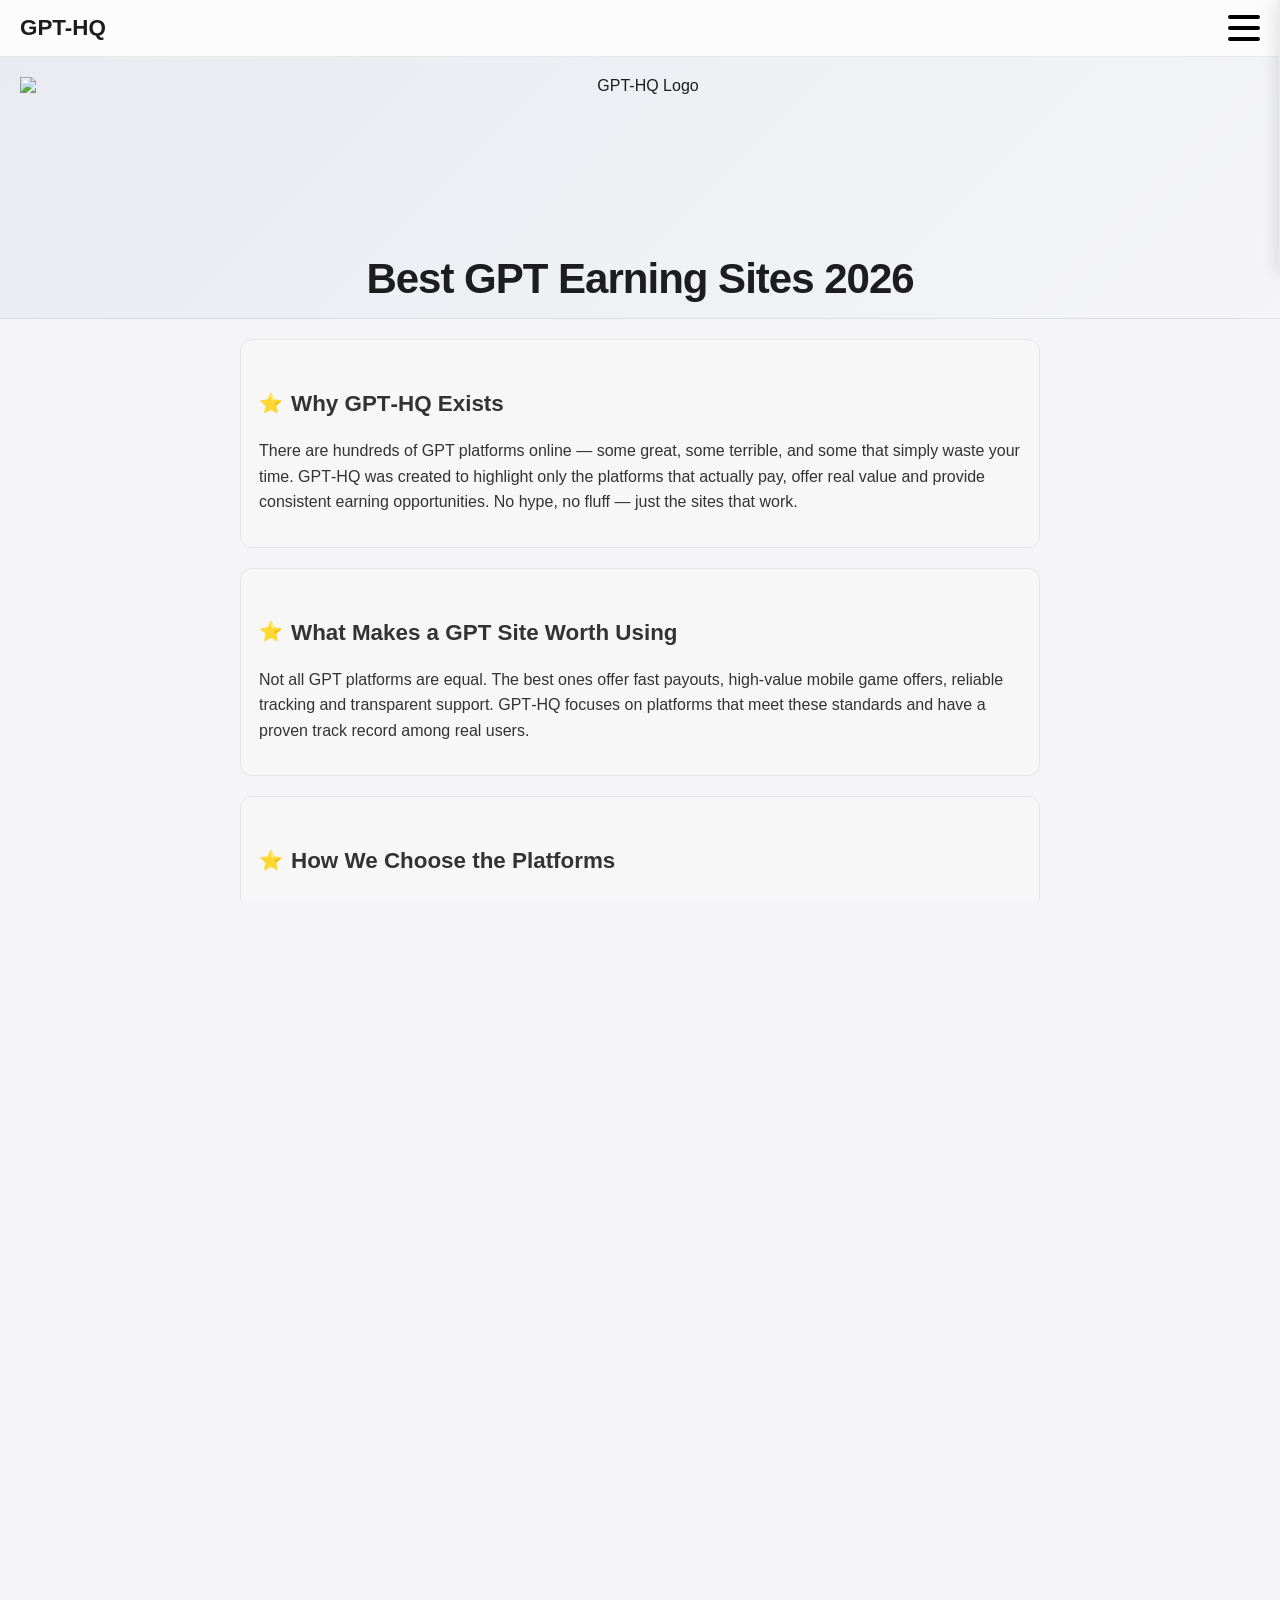
==== commit 89fee3c9: "Update index.html" ====
--- a/index.html
+++ b/index.html
@@ -185,8 +185,8 @@
   <img src="gpthqlogo.PNG" alt="GPT-HQ Logo" class="site-logo">
 
   <h1 class="site-main-title">Best GPT Earning Sites 2026</h1>
-  <p class="site-subtitle">Hand‑picked, trusted and verified earning platforms.</p>
 </header>
+
 
 
 
@@ -196,26 +196,27 @@
         <h2>Why GPT‑HQ Exists</h2>
         <p>There are hundreds of GPT platforms online — some great, some terrible, and some that simply waste your time. GPT‑HQ was created to highlight only the platforms that actually pay, offer real value and provide consistent earning opportunities. No hype, no fluff — just the sites that work.</p>
     </div>
-<div class="seo-box">
-    <h2>What Makes a GPT Site Worth Using</h2>
-    <p>Not all GPT platforms are equal. The best ones offer fast payouts, high‑value mobile game offers, reliable tracking and transparent support. GPT‑HQ focuses on platforms that meet these standards and have a proven track record among real users.</p>
-
-<div class="seo-box">
-    <h2>How We Choose the Platforms</h2>
-    <p>Every site listed on GPT‑HQ is manually reviewed based on payout speed, offer quality, user experience and long‑term reliability. If a platform stops paying or becomes low‑quality, it is removed. Only the strongest options stay on the list.</p>
-
-<div class="seo-box">
-    <h2>Want to Earn More?</h2>
-    <p>Mobile game offers are the highest‑paying method in 2026 — but only if tracking works correctly. To avoid missing rewards, check the <a href="/trackingsetup/">Tracking Setup Guide</a> for iPhone, Android and PC.</p>
+
+    <div class="seo-box">
+        <h2>What Makes a GPT Site Worth Using</h2>
+        <p>Not all GPT platforms are equal. The best ones offer fast payouts, high‑value mobile game offers, reliable tracking and transparent support. GPT‑HQ focuses on platforms that meet these standards and have a proven track record among real users.</p>
+    </div>
+
+    <div class="seo-box">
+        <h2>How We Choose the Platforms</h2>
+        <p>Every site listed on GPT‑HQ is manually reviewed based on payout speed, offer quality, user experience and long‑term reliability. If a platform stops paying or becomes low‑quality, it is removed. Only the strongest options stay on the list.</p>
+    </div>
+
+    <div class="seo-box">
+        <h2>Want to Earn More?</h2>
+        <p>Mobile game offers are the highest‑paying method in 2026 — but only if tracking works correctly. To avoid missing rewards, check the <a href="/trackingsetup/">Tracking Setup Guide</a> for iPhone, Android and PC.</p>
+    </div>
 
 </section>
 
 
 
-<!-- PLATFORM LIST -->
-
 <section class="platforms" id="sites">
-
 
     <!-- CASHINSTYLE -->
     <div class="platform">
@@ -226,52 +227,58 @@
             <h2>CashInStyle</h2>
         </div>
         <div class="stars">★★★★★ (5/5)</div>
-        <p>CashInStyle is a modern GPT platform where users earn money by completing surveys, apps and games.</p>
-        <ul>
-            <li>Fast payouts — within 24 hours</li>
-            <li>Industry-Leading Offerwall Rates</li>
-            <li>Low $2 cashout</li>
-            <li>PayPal, crypto, gift cards</li>
-            <li>Backed by an Active and Supportive Discord Community</li>
-        </ul>
+
+        <p>CashInStyle is one of the highest‑rated GPT earning sites in 2026, known for its fast payouts, high‑value mobile game offers and extremely reliable tracking. It’s ideal for users who want consistent earnings with minimal effort.</p>
+        <ul>
+            <li>Fast payouts — usually within 24 hours</li>
+            <li>Industry‑leading offerwall and app rates</li>
+            <li>Low $2 cashout threshold</li>
+            <li>PayPal, crypto and gift cards supported</li>
+            <li>Active Discord community with verified payouts</li>
+        </ul>
+
         <a href="https://cashinstyle.com/?ref=Kinu" class="cta" target="_blank">Start Earning</a>
     </div>
 
+    <!-- EARNLAB -->
+    <div class="platform">
+        <div class="platform-badge">2</div>
+        <div class="favourite-badge" style="background: var(--accent); color: #fff;">+ $0.25 Bonus</div>
+        <div class="platform-header">
+            <img src="earnlab.webp" class="platform-logo" alt="EarnLab logo" width="120" height="120" loading="lazy">
+            <h2>EarnLab</h2>
+        </div>
+        <div class="stars">★★★★☆ (4/5)</div>
+
+        <p>EarnLab is a clean, modern and trustworthy GPT platform offering strong earning potential through surveys, apps and boxes. With fast PayPal payouts and a transparent reward system, it’s one of the most reliable choices for daily earners.</p>
+        <ul>
+            <li>$2.50 minimum cashout</li>
+            <li>Instant PayPal after first review</li>
+            <li>Surveys, apps, offerwalls & mystery boxes</li>
+            <li>VIP bonuses for active users</li>
+        </ul>
+
+        <a href="https://earnlab.com/r/kinu" class="cta" target="_blank">Start Earning</a>
+    </div>
+
     <!-- GEMSLOOT -->
     <div class="platform">
-        <div class="platform-badge">2</div>
+        <div class="platform-badge">3</div>
         <div class="platform-header">
             <img src="gemsloot.webp" class="platform-logo" alt="Gemsloot logo" width="120" height="120" loading="lazy">
             <h2>Gemsloot</h2>
         </div>
         <div class="stars">★★★★☆ (4/5)</div>
-        <p>Gemsloot offers smooth UI, instant withdrawals and strong earning options.</p>
+
+        <p>Gemsloot is a smooth and user‑friendly GPT site offering instant withdrawals, strong mobile game offers and a low $1 cashout. It’s a great option for beginners who want fast results and simple earning methods.</p>
         <ul>
             <li>Instant withdrawals</li>
             <li>Low $1 cashout threshold</li>
-            <li>Surveys, offerwalls & games</li>
-            <li>PayPal, crypto, gift cards</li>
-        </ul>
+            <li>Surveys, offerwalls & mobile games</li>
+            <li>PayPal, crypto and gift cards</li>
+        </ul>
+
         <a href="https://gemsloot.com/?aff=Kinu" class="cta" target="_blank">Start Earning</a>
-    </div>
-
-    <!-- EARNLAB -->
-    <div class="platform">
-        <div class="platform-badge">3</div>
-        <div class="favourite-badge" style="background: var(--accent); color: #fff;">+ $0.25 Bonus</div>
-        <div class="platform-header">
-            <img src="earnlab.webp" class="platform-logo" alt="EarnLab logo" width="120" height="120" loading="lazy">
-            <h2>EarnLab</h2>
-        </div>
-        <div class="stars">★★★★☆ (4/5)</div>
-        <p>EarnLab is a clean and modern GPT platform offering fast payouts, reliable tracking and a wide range of earning options.</p>
-        <ul>
-            <li>$2.50 minimum cashout</li>
-            <li>Instant PayPal after first review</li>
-            <li>Surveys, apps, offerwalls & boxes</li>
-            <li>VIP bonuses for active users</li>
-        </ul>
-        <a href="https://earnlab.com/r/kinu" class="cta" target="_blank">Start Earning</a>
     </div>
 
     <!-- FREECASH -->
@@ -282,86 +289,96 @@
             <h2>Freecash</h2>
         </div>
         <div class="stars">★★★★☆ (4/5)</div>
-        <p>Freecash is one of the most popular GPT platforms with extremely fast payouts.</p>
+
+        <p>Freecash is one of the most popular GPT platforms worldwide, offering extremely fast payouts and high‑value offers. It’s especially strong for users who enjoy app installs, surveys and crypto cashouts.</p>
         <ul>
             <li>Cashout from just $0.25 in crypto</li>
-            <li>Extremely fast — often instant</li>
+            <li>Instant or near‑instant payouts</li>
             <li>Surveys, offers & app installs</li>
             <li>PayPal, Bitcoin, gift cards & more</li>
         </ul>
+
         <a href="https://freecash.com/r/EXVGN" class="cta" target="_blank">Start Earning</a>
     </div>
 
+    <!-- SPARKVEY -->
+    <div class="platform">
+        <div class="platform-badge">5</div>
+        <div class="platform-header">
+            <img src="sparkvey.webp" class="platform-logo" alt="Sparkvey logo" width="120" height="120" loading="lazy">
+            <h2>Sparkvey</h2>
+        </div>
+        <div class="stars">★★★★☆ (4/5)</div>
+
+        <p>Sparkvey is a fast‑growing GPT site with 11 offerwalls, ultra‑low cashout limits and quick payout processing. It’s a strong choice for users who want frequent small cashouts and a wide variety of earning options.</p>
+        <ul>
+            <li>Ultra‑low $0.25 cashout</li>
+            <li>Payouts within ~10 hours</li>
+            <li>11 offerwalls + affiliate system</li>
+            <li>PayPal, crypto, gift cards & game currencies</li>
+        </ul>
+
+        <a href="https://sparkvey.com?ref=kinu" class="cta" target="_blank">Start Earning</a>
+    </div>
+
+    <!-- GAIN.GG -->
+    <div class="platform">
+        <div class="platform-badge">6</div>
+        <div class="platform-header">
+            <img src="gaingg.webp" class="platform-logo" alt="Gain.gg logo" width="120" height="120" loading="lazy">
+            <h2>Gain.gg</h2>
+        </div>
+        <div class="stars">★★★★☆ (4/5)</div>
+
+        <p>Gain.gg is a long‑running and trusted GPT platform known for stable earnings and instant crypto withdrawals. It’s ideal for users who prefer fast, crypto‑based payouts and consistent offerwall performance.</p>
+        <ul>
+            <li>Trusted since 2018</li>
+            <li>Instant crypto withdrawals</li>
+            <li>Surveys, offerwalls & referrals</li>
+            <li>Bitcoin, Ethereum, gift cards</li>
+        </ul>
+
+        <a href="https://gain.gg/r/115600191155965118631" class="cta" target="_blank">Start Earning</a>
+    </div>
+
+    <!-- REWARDXP -->
+    <div class="platform">
+        <div class="platform-badge">7</div>
+        <div class="platform-header">
+            <img src="rewardxp.webp" class="platform-logo" alt="RewardXP logo" width="120" height="120" loading="lazy">
+            <h2>RewardXP</h2>
+        </div>
+        <div class="stars">★★★★☆ (4/5)</div>
+
+        <p>RewardXP is a gaming‑focused GPT site offering strong app offers, fast crypto payouts and a clean user experience. It’s especially good for users who enjoy game‑related tasks and want reliable earnings.</p>
+        <ul>
+            <li>Best for gaming & app offers</li>
+            <li>Fast crypto payouts</li>
+            <li>Low $5 cashout threshold</li>
+            <li>PayPal, Bitcoin, gift cards</li>
+        </ul>
+
+        <a href="https://www.rewardxp.com/join/1414432" class="cta" target="_blank">Start Earning</a>
+    </div>
+
     <!-- SPLITDROP -->
     <div class="platform">
-        <div class="platform-badge">5</div>
+        <div class="platform-badge">8</div>
         <div class="platform-header">
             <img src="splitdrop.webp" class="platform-logo" alt="SplitDrop logo" width="120" height="120" loading="lazy">
             <h2>SplitDrop</h2>
         </div>
         <div class="stars">★★★★☆ (4/5)</div>
-        <p>SplitDrop rewards users for completing surveys and offerwall tasks with low cashout limits.</p>
+
+        <p>SplitDrop is a simple and beginner‑friendly GPT platform with low cashout limits and fast processing times. It’s a good choice for users who want quick, small payouts from surveys and offerwalls.</p>
         <ul>
             <li>Low cashout threshold</li>
             <li>Surveys & offerwall tasks</li>
             <li>Fast payout processing</li>
             <li>Crypto & gift card rewards</li>
         </ul>
+
         <a href="https://splitdrop.com/home.html?friend=130186" class="cta" target="_blank">Start Earning</a>
-    </div>
-
-    <!-- REWARDXP -->
-    <div class="platform">
-        <div class="platform-badge">6</div>
-        <div class="platform-header">
-            <img src="rewardxp.webp" class="platform-logo" alt="RewardXP logo" width="120" height="120" loading="lazy">
-            <h2>RewardXP</h2>
-        </div>
-        <div class="stars">★★★★☆ (4/5)</div>
-        <p>RewardXP is a trusted GPT site focused on gaming rewards, surveys and fast crypto payouts.</p>
-        <ul>
-            <li>Best for gaming & app offers</li>
-            <li>Fast crypto payouts</li>
-            <li>Low $5 cashout threshold</li>
-            <li>PayPal, Bitcoin, gift cards</li>
-        </ul>
-        <a href="https://www.rewardxp.com/join/1414432" class="cta" target="_blank">Start Earning</a>
-    </div>
-
-    <!-- GAIN.GG -->
-    <div class="platform">
-        <div class="platform-badge">7</div>
-        <div class="platform-header">
-            <img src="gaingg.webp" class="platform-logo" alt="Gain.gg logo" width="120" height="120" loading="lazy">
-            <h2>Gain.gg</h2>
-        </div>
-        <div class="stars">★★★★☆ (4/5)</div>
-        <p>Gain.gg is a long‑running GPT platform known for stable earnings and fast crypto payouts.</p>
-        <ul>
-            <li>Established & trusted since 2018</li>
-            <li>Instant crypto withdrawals</li>
-            <li>Surveys, offerwalls & referrals</li>
-            <li>Bitcoin, Ethereum, gift cards</li>
-        </ul>
-        <a href="https://gain.gg/r/115600191155965118631" class="cta" target="_blank">Start Earning</a>
-    </div>
-
-    <!-- SPARKVEY -->
-    <div class="platform">
-        <div class="platform-badge">8</div>
-        <div class="platform-header">
-            <img src="sparkvey.webp" class="platform-logo" alt="Sparkvey logo" width="120" height="120" loading="lazy">
-            <h2>Sparkvey</h2>
-        </div>
-        <div class="stars">★★★☆☆ (3/5)</div>
-        <p>Sparkvey is a growing GPT platform with 11 offerwalls, a very low cashout threshold and a wide range of payout options.</p>
-        <ul>
-            <li>Ultra-low $0.25 cashout</li>
-            <li>Payouts within ~10 hours</li>
-            <li>11 offerwalls + affiliate system</li>
-            <li>PayPal, crypto, gift cards & game currencies</li>
-        </ul>
-        <a href="https://sparkvey.com?ref=kinu" class="cta" target="_blank">Start Earning</a>
     </div>
 
 </section>
